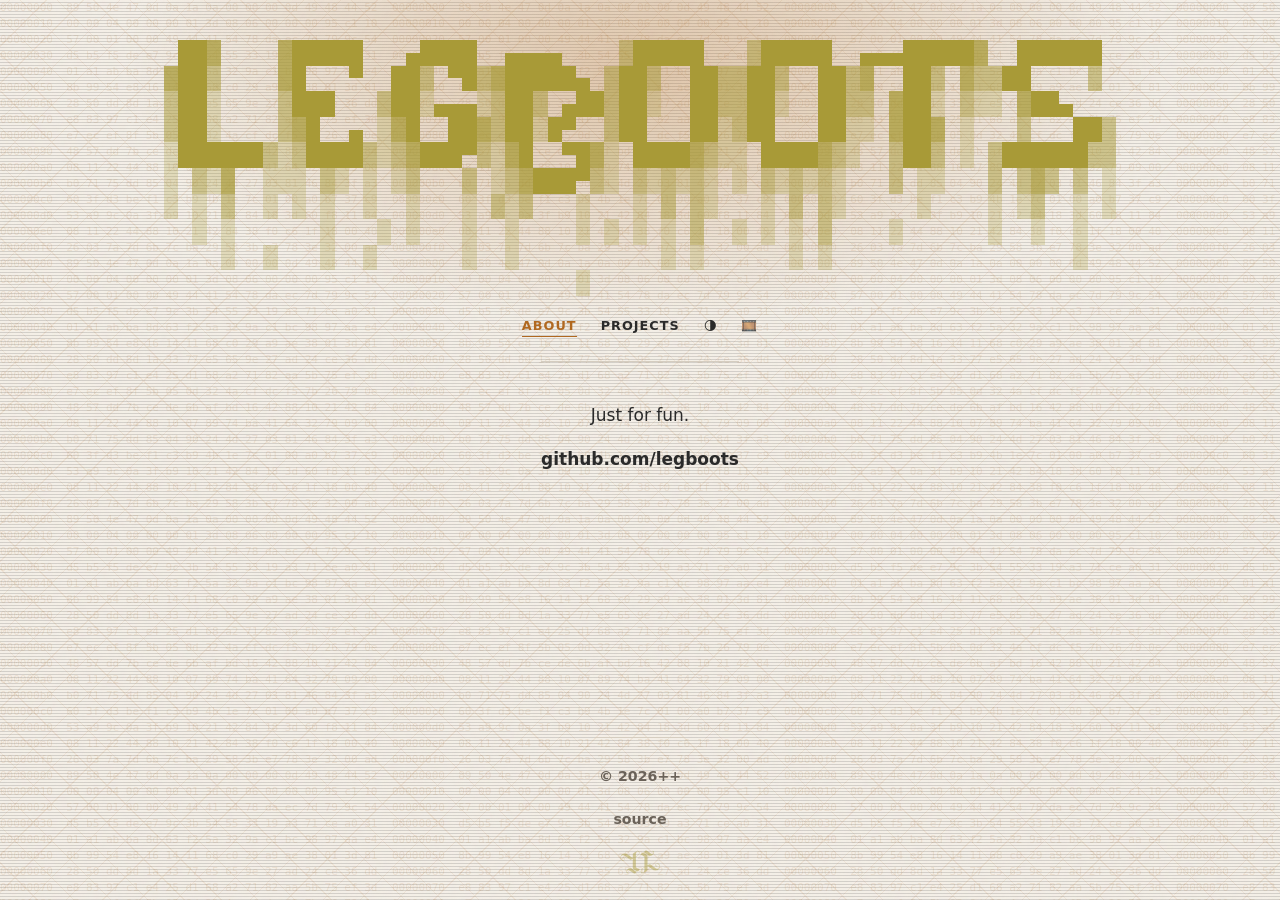
==== src/index.html @ a7712278 "Initial commit: legboots.xyz Static site, no build step. Two pages sharing header and footer markup," ====
<!DOCTYPE html>
<html lang="en">
<head>
    <meta charset="utf-8">
    <meta name="viewport" content="width=device-width, initial-scale=1">
    <title>legboots</title>
    <meta name="description" content="Personal projects and assorted experiments.">
    <meta name="color-scheme" content="dark light">
    <link rel="stylesheet" href="style.css">
    <link rel="stylesheet" href="effects.css">
</head>
<body data-logo="ascii">
    <header>
        <h1><svg viewBox="0 0 3343 1036" role="img" aria-label="legboots"><title>legboots</title><defs><g id="wordmark"><path class="l o" d="M458.3 360.5C456.4 361.8 452.9 361.5 450.5 361.5C447.1 361.6 443.6 361.1 440.5 359.9C439 359.3 437.9 358 436.5 357.3C432.3 354.9 428.5 351.9 424.5 349.1C403.6 334.8 383.2 319.5 362.5 304.8C354.4 299.1 346.7 292.8 338.5 287.2C323.9 277.1 310 266 295.5 255.8C290.4 252.2 285.7 248.2 280.5 244.8C278.8 243.6 277.3 242.2 275.5 241.2C266.5 236.6 257.8 231.1 248.5 227.2C240.2 223.8 232 219.9 223.5 217.1C193.3 207.2 163.7 201.1 131.5 204.8C124.1 205.7 116.6 207 109.5 209.2C101.9 211.6 94.7 214.9 87.5 218.1C83.7 219.8 80.2 222.3 76.5 224.2C71.2 227 66.5 231.1 61.5 234.3C58.7 236.2 56.1 238.7 53.5 240.9C47.5 246.1 41.8 251.4 36.7 257.5C33.4 261.4 30 265.3 27.1 269.5C3.2 305 -5.4 343.1 4.1 385.5C4.8 388.6 6 391.5 6.9 394.5C15.6 423.1 39 451.9 67.5 462.8C72.7 464.8 78.1 466.4 83.5 467.7C84.8 468.1 86.2 468 87.5 468.3C95.6 470 106.3 470.4 114.5 468.8C139.5 463.7 159.3 444 165.8 419.5C168.8 408.2 167.9 395.4 163.7 384.5C158.1 369.9 142.9 357 127.5 354.2C118.8 352.6 109 354.2 101.5 358.8C99.4 360.2 96.9 362 96.2 364.5C95.6 366.4 96.6 368.8 97.4 370.5C100.7 377.8 108.7 382.1 116.5 380.9C120.4 380.3 123.5 377.5 127.5 377.1C136.6 376.3 147.1 382 150.8 390.5C152.7 394.9 153.8 399.7 153.8 404.5C153.6 422 141.3 447.5 124.5 454.8C113.1 459.7 102.5 459.8 90.5 456.9C77.7 453.8 65.4 445.6 55.5 437.2C31.9 417.3 16 387.4 14.2 356.5C13 333.8 21.3 312.3 34.8 294.5C39.5 288.4 45.8 281.1 52.5 277.2C60.4 272.6 66.5 270.3 75.5 268.3C81.5 267 89.4 267.2 95.5 267.8C105.8 268.8 115.7 271 125.5 274.2C131.3 276.2 136.9 278.8 142.5 281.2C146.6 282.9 150.5 285.3 154.5 287.3C158.7 289.3 162.5 292.4 166.5 294.8C170.6 297.3 174.4 300.3 178.5 302.8C188.5 309 197.7 316.4 207.5 322.8C222.1 332.5 235.9 343.5 250.5 353.2C255.3 356.4 259.7 360.1 264.5 363.2C273.1 368.9 280.9 375.7 289.5 381.3C291.6 382.6 293.4 384.4 295.5 385.8C301 389.3 306.1 393.5 311.5 397.2C313.6 398.6 315.4 400.4 317.5 401.7C321.3 404.2 324.7 407.3 328.5 409.7C335.4 414.2 341.7 419.5 348.5 424.2C355.2 428.8 359.6 432.5 367.5 435.3C369.1 435.9 370.8 436.6 372.5 436.9C375.1 437.4 377.9 437.9 380.5 437.6C388 436.9 394.8 432.4 401.5 429.4C414.4 423.5 426.7 416.9 439.5 410.9C445.6 408 451.3 404.4 457.5 401.6C457.8 401.9 458.2 402.1 458.4 402.5C458.8 403.4 458.4 410 458.4 411.5L458.4 439.5L458.4 550.5L458.4 688.5C458.4 698.8 458.3 709.2 458.1 719.5C457.9 732.6 457 745.9 461.1 758.5C466 773.9 484.2 785.4 497.5 793.1C507.1 798.7 515.9 805.8 525.5 811.3C528.6 813.1 531.4 815.5 534.5 817.3C538.6 819.6 542.4 822.8 546.5 825.2C551.7 828.3 556.3 832.1 561.5 835.2C568.7 839.5 575.2 845 582.5 849.3C585.3 850.9 587.7 853.1 590.5 854.8C596.3 858.4 601.9 862.3 607.5 866.1C613.4 870.1 616.6 873.5 624.5 871.9C635.1 869.7 648.8 856.1 657.5 849.3C671.2 838.4 684.3 826.7 697.5 815.2C706.6 807.3 716.1 799.8 724.8 791.5C724 790.2 713.5 790.1 711.5 789.7C707.8 789 704.1 788.6 700.5 787.8C692.2 786 684.3 783.2 676.5 780C668.4 776.6 661.7 770.9 654.5 766.2C645 759.9 636.1 752.9 626.5 746.8C622.4 744.2 618.7 740.8 614.5 738.2C611.1 736.1 607.9 733.4 604.5 731.2C599 727.8 593.8 723.8 588.5 720.1L578.5 713.1C576.8 712 574.8 710.9 573.4 709.5C572.5 705.2 573.2 697.2 573.2 692.5L573.2 659.5L573.2 555.5L573.2 405.5L573.2 357.5L573.2 341.5C573.2 338.9 572.9 336.1 573.3 333.5C574.8 332 576.8 331 578.5 329.8C581.9 327.7 585.2 325.2 588.5 322.9C595.9 317.6 603.1 312 610.5 306.8C618.7 301 626.7 293.7 634.5 287.3C644.6 279 654 269.9 663.1 260.5C668 255.4 673 250.2 677.3 244.5C679.3 241.8 681.8 239.4 683.7 236.5C685.6 233.4 687.9 230.5 689.9 227.5C695 219.8 699.8 211.2 702.8 202.5C707.1 190 709.4 176.7 706.8 163.5C703.5 146.1 692 130.9 678.5 119.7C674.8 116.6 669.9 111.9 665.5 110C654 105.1 640.9 103.2 628.5 105.1C619.2 106.6 612.4 111.5 604.5 115.9C595.9 120.6 588 126.5 579.5 131.3C577.1 132.6 574.9 134.5 572.5 135.9C559.5 143.4 547.3 152.3 534.5 160.1C529.8 163.1 525.3 166.5 520.5 169.2C516 171.8 512 175.2 507.5 177.8C499.6 182.5 492.3 188 484.5 192.9C479.4 196 473.2 199.6 468.7 203.5C455.6 214.9 458.4 234 458.4 249.5C458.4 286.5 458.8 323.5 458.3 360.5ZM639.5 121.4C636.4 121.9 633.4 122.2 630.5 123.3C616.5 128.6 605.9 141.3 597.9 153.5C588.2 168.2 581.2 184.4 576.8 201.5C575.8 205.4 574.7 209.5 574.2 213.5C573.1 221.2 573.2 228.8 573.2 236.5L573.2 260.5L573.2 301.5L573.2 311.5C573.2 312 572.9 314.2 573.5 314.5C573.9 314.7 581.5 309.8 582.5 309.2C588.7 305.9 594.6 301.8 600.5 297.9C602.5 296.6 604.4 295.1 606.5 293.9C609.6 291.3 613.1 288.9 616.5 286.7C621.1 283.7 625.1 279.9 629.5 276.7C635.9 272.1 641.8 266.5 647.5 261.1C666.8 243 685.5 221.7 691.8 195.5C694.5 184.2 693.1 172.2 688.8 161.5C687.5 158.3 685.5 155.5 683.8 152.5C681.7 148.8 678.3 145.6 675.5 142.5C672.5 139.3 668.8 136.7 665.5 133.9C661 130 655.8 126.4 650.5 123.8C649.5 123.4 648.6 122.5 647.5 122.1C645.1 121.4 642 121.3 639.5 121.4Z"/><path class="l o" d="M355.5 748.4C352.2 748.8 348.8 748.7 345.5 749.3C339.1 750.3 332.8 751.5 326.5 753.1C318.2 755.2 310.4 758.8 302.5 762.1C300.1 763.1 297.9 764.7 295.5 765.8C289.1 768.8 283.5 773 277.5 776.7C272.9 779.6 268.7 783.2 264.5 786.8C241.2 806.8 225 834.6 222.8 865.5C221.4 885.3 225.4 908.4 239.1 923.5C244.5 929.4 252.3 934.9 260.5 935.2C272 935.8 278.3 922.7 275.7 912.5C273.5 903.7 269.2 903.3 262.5 898.9C257.6 895.7 253.4 891.4 249.5 887.1C241.9 878.6 235.5 866.2 237.2 854.5C238.7 843.3 252 826.3 261.5 820.2C271.2 813.9 280.5 809.6 292.5 811.1C297.1 811.7 301.5 813.9 305.5 816.2C306.9 816.9 308.1 818 309.5 818.7C315.1 821.7 320.1 825.6 325.5 828.9C334 833.9 342.2 839.6 350.5 845.1C354.1 847.5 357.7 850.2 361.5 852.4C364.3 854 366.8 856.1 369.5 857.8C374.6 861 379.4 864.7 384.5 867.8C386.8 869.2 389.7 870.7 391.6 872.5C401 878.5 410 885.2 419.5 891.2C423.3 893.5 426.7 896.5 430.5 898.8C436.7 902.4 442.5 906.8 448.5 910.9C457.5 917 466.6 922.9 475.5 929.1C479.5 931.8 483.4 934.7 487.5 937.2C490.2 938.9 492.7 941.2 495.5 942.8C501.6 946.1 508.4 948.9 515.5 947.9C521.6 947 526.5 942.5 531.5 939.1C540.3 933.2 548.8 926.9 557.5 920.8C560.6 918.7 563.4 916.3 566.5 914.2C572.6 910.1 578.4 905.3 584.5 901.2C588.3 898.7 591.7 895.7 595.5 893.2C597.7 891.7 600 890.2 602.1 888.5C604.7 886.4 607.7 884.1 610.5 882.3C610.8 882.1 612.9 881 612.9 880.5C612.9 880.3 612.7 880.2 612.5 880.1C611.1 879.6 607.2 879.3 605.5 879.1C600.8 878.6 596.7 877.7 592.5 875.5C589 873.8 585.8 871.3 582.5 869.1C576.9 865.3 571.3 861.3 565.5 857.8C561.4 855.3 557.7 852.1 553.5 849.7C550.7 848.1 548.2 845.9 545.5 844.2C539.4 840.4 533.5 836.1 527.5 832.1C521.9 828.3 516.3 824.4 510.5 820.8C506.4 818.3 502.7 815.2 498.5 812.7C493.3 809.7 488.7 805.7 483.5 802.6C480.7 801 478.2 798.9 475.5 797.1C468.8 792.7 462.3 788.1 455.5 783.8C453 782.3 450.8 779.9 448.5 778.1C443.9 774.5 438.7 770.9 433.5 768.2C427.6 765.1 421.7 761.6 415.5 759.2C396.9 752 375.7 746.8 355.5 748.4Z"/><path class="l" d="M820.5 138.3C818.2 139.4 815.8 140.1 813.5 141.2C805 145.3 797.2 152.3 789.5 157.7C784.6 161.1 780.2 165.1 775.5 168.8C766.9 175.5 758.7 182.7 750.5 189.8C737.6 201.1 723.6 211 711.7 223.5C702.1 233.6 692.2 245.5 689.2 259.5C688.4 263.1 688.7 266.9 689 270.5C689.3 273.2 690.2 275.9 690.9 278.5C693.6 289.4 700.6 299.6 711.5 303.3C718.4 305.6 729.1 304.6 733 297.5C737.8 288.5 732.9 276.7 728.7 268.5C725.2 261.6 720.3 260.9 722.1 251.5C724.2 240.2 736.4 227.6 748.5 229C752.7 229.5 757.1 233.5 760.5 235.9L771.5 243.9C778.3 248.9 783 252 785.8 260.5C787.9 266.9 787.2 273.8 787.2 280.5L787.2 304.5L787.2 396.5L787.2 594.5L787.2 658.5L787.2 679.5C787.2 683.1 787.6 686.9 787.1 690.5C786.8 692.3 785.8 693.8 785.2 695.5C783.3 700.3 781.1 704.8 779 709.5C775.4 717.7 771.1 725.5 766.9 733.5C765 736.9 762.7 740.1 760.8 743.5C759.4 746 757.3 748.2 755.7 750.5C753.7 753.4 750.5 756.8 747.5 758.8C742.8 761.9 736.2 766 736.9 772.5C737.5 777.6 745.4 781.4 749.5 783.3C756.6 786.6 763.4 790.6 770.5 793.9C775.4 796.2 780.8 798.5 785.3 801.5C785.5 803.5 784.8 805.6 784.3 807.5C783.4 810.8 782.8 814.2 781.7 817.5L779.1 824.5C777.5 829.3 775.3 833.9 773.3 838.5C767.2 852.4 758.4 865.4 747.5 876.1C740.1 883.3 730.2 889.8 719.5 889.7C711.5 889.7 704.5 885.7 698.5 880.8C694.2 877.2 690.8 872.5 685.5 870.4C683.3 871.2 682.3 872.8 680.8 874.5C674.1 882.6 678.1 887.2 684.5 893.2C687 895.4 689.6 897.8 692.5 899.5C696.3 901.8 700.2 903.1 704.5 904.2C718.2 907.8 731.4 907.7 744.5 901.9C748 900.4 751.1 898 754.5 896.2C761.7 892.2 768.4 887.3 775.5 883.2C790.2 874.7 804 864.6 818.5 855.8C823.3 853 827.7 849.5 832.5 846.8C839.1 843 844.9 838 851.5 834.3C859.8 829.6 867.3 823.5 875.5 818.8C877.2 817.8 878.8 816.3 880.5 815.3C885.2 812.7 892.8 808.1 895.7 803.5C899 798.3 901.7 792.8 902 786.5C902.2 783 901.4 772 902.5 769.6C905.2 768.7 908.6 769.1 911.5 769C915.5 768.8 919.5 768.3 923.5 767.8C935.6 766.5 947.9 764.3 959.5 760.8C962.9 759.7 966.2 758.3 969.5 757.1C976.7 754.6 984.7 750.4 989.8 744.5C1000.4 732.2 1005.2 699.8 986.5 692.3C977.7 688.8 961.7 692.3 955.2 699.5C952.9 702.2 951.4 705.1 950.4 708.5C948.8 713.6 950.2 725.2 944.5 727.8C936.5 731.5 927.4 726.7 921.5 721.2C908.2 708.8 902.9 690.3 902.3 672.5C901.8 659.2 902.1 645.8 902.1 632.5L902.1 561.5L902.1 348.5L902.1 263.5L902.1 236.5C902.1 232.2 902.8 226.6 901.8 222.5C899.9 213.9 893.5 207.3 888.4 200.5C885.1 196.2 881 192.4 877.2 188.5C866.6 177.6 855 167.7 843.5 157.8C838.8 153.8 834.1 149.9 829.5 145.8C826.6 143.3 823.9 140.1 820.5 138.3Z"/><path class="l" d="M1225.5 802C1227.3 803.8 1224.1 814.1 1223.2 816.5C1221 822.5 1216.4 826.9 1211.5 830.9C1208.9 833 1206.5 834.6 1204.7 837.5C1202.1 841.5 1199.7 845.9 1202.3 850.5C1204 853.5 1209.8 853 1212.5 852.3C1215.3 851.6 1217.9 850.9 1220.5 849.7C1222.3 848.8 1223.8 847.3 1225.5 846.4C1229.6 844.1 1233.5 841.4 1237.5 838.9C1238.5 838.3 1246.1 833.1 1246.5 833.1C1246.8 833.1 1247 833.4 1247.2 833.5C1231.7 848.3 1224.3 876.9 1241 893.5C1243.9 896.4 1247.7 899.3 1251.5 900.8C1257.3 903.1 1263.2 904.4 1269.5 904.3C1275.1 904.2 1282.4 902.6 1287.1 906.5C1291.8 910.4 1290.4 916.7 1288 921.5C1283.6 930.2 1272.5 939.5 1263.5 942.8C1260 944.2 1256.2 945.6 1252.5 946C1244.1 946.8 1236.2 946.1 1228.5 942.6C1226 941.4 1223.9 939.4 1221.5 938.1C1219.1 936.9 1216.8 935.3 1214.5 933.8C1211.8 932.1 1209.3 929.9 1206.5 928.3C1203.4 926.4 1200.6 924.1 1197.5 922.2C1187.6 916.2 1178.4 909 1168.5 902.8C1160.6 898 1153.4 892 1145.5 887.2C1139.4 883.4 1133.5 879.1 1127.5 875.1C1121.9 871.3 1116.3 867.3 1110.5 863.8C1107.4 861.9 1104.6 859.6 1101.5 857.7C1098.7 856.1 1096.3 853.9 1093.5 852.2C1086.7 848 1080.2 843.2 1073.5 838.9C1065.9 834 1059.1 827.9 1051.5 822.9C1050.2 822 1048.9 821 1047.5 820.2C1041.2 816.8 1035.1 812.9 1028.5 810.2C1015.6 805.1 1003.4 801.3 989.5 799.2C979.9 797.8 970.2 798 960.5 798.8C956.5 799.1 952.4 799.4 948.5 800.3C939.3 802.4 930.4 804.9 921.5 808.2C915.6 810.4 910.2 813.6 904.5 816.2C902.4 817.2 900.5 818.7 898.5 819.8C891.8 823.4 885.5 828.1 879.5 832.9C851.5 855.4 832.6 886.8 832.9 923.5C833 933 834.3 942.5 837.2 951.5C841.3 963.9 849.2 976.8 861.5 982.6C875.6 989.2 886.6 981.9 886.5 966.5C886.5 961.8 884.6 955.9 880.5 953.1C877.6 951.2 874.4 949.8 871.5 947.9C866.6 944.5 859.3 937.6 856.3 932.5C851.7 924.9 847 916.8 847.3 907.5C847.5 900.9 850.5 895 853.9 889.5C862.5 875.6 878.6 861.7 895.5 860.8C909.6 860.1 915.4 866.4 926.5 872.8C937.8 879.4 948.3 887.5 959.5 894.2C963.3 896.5 966.7 899.4 970.5 901.6C974.3 903.8 977.9 906.5 981.5 908.9C988.5 913.6 995.5 918.2 1002.5 922.9C1007.1 926.1 1011.7 929.3 1016.5 932.2C1020.6 934.7 1024.4 937.8 1028.5 940.2C1033.7 943.3 1038.3 947.3 1043.5 950.4C1046.3 952 1048.8 954.1 1051.5 955.9C1058.2 960.3 1064.7 965 1071.5 969.2C1074.3 970.9 1076.7 973.1 1079.5 974.8C1090.5 981.3 1100.5 989.6 1111.5 996.2C1114.3 997.9 1116.7 1000.1 1119.5 1001.8C1126.3 1006.1 1132.7 1011 1139.5 1015.2C1142.6 1017.1 1145.4 1019.5 1148.5 1021.3C1156.5 1026 1163.1 1032.8 1172.5 1034.8C1183 1037.2 1188.5 1032.6 1196.5 1027.1C1205.2 1021.1 1213.7 1014.8 1222.5 1008.8C1225.6 1006.8 1228.4 1004.2 1231.5 1002.2C1233.9 1000.6 1236.1 998.8 1238.5 997.2C1241.1 995.3 1243.9 993.8 1246.5 991.9C1248.5 990.5 1250.4 989 1252.5 987.8C1253.2 987.3 1253.8 986.6 1254.5 986.1C1256.9 984.6 1259.1 982.7 1261.5 981.2C1269.1 976.3 1276.1 970.5 1283.5 965.2C1298.8 954.1 1313.4 941.9 1327.5 929.3C1335.3 922.3 1343.1 915 1349.2 906.5C1351.6 903.3 1354.3 900.1 1355.8 896.5C1360.5 885.1 1360.7 870.4 1357.8 858.5C1353.3 840.4 1341.9 816.5 1322.5 810.3C1318.4 809 1313.8 808.9 1309.5 808.9C1300.5 808.9 1292.1 810.9 1283.5 813.1C1282 813.5 1276 816.2 1275.1 815.5C1277.3 813.8 1272.3 817.5 1276.5 815.1C1276.7 815 1276.6 814.7 1276.7 814.5C1277.1 814.1 1278 813.6 1278.5 813.3C1283.3 810.7 1287.7 807.5 1292.5 804.9C1298.6 801.4 1304.4 797.3 1310.5 793.8C1311.9 793.1 1313.1 792 1314.5 791.3C1317.9 789.4 1321.1 787 1324.5 785.2C1325.8 784.5 1327.9 783.7 1328.8 782.5C1333.1 776.9 1336.8 770.3 1338.8 763.5C1341.4 755 1341 746.3 1341 737.5L1341 702.5L1341 582.5L1341 309.5L1341 224.5L1341 197.5C1341 193.4 1341.7 188.5 1340.7 184.5C1338.3 174.6 1330 164.8 1323 157.5C1310.4 144.1 1296.8 131.3 1282.5 119.7C1277.7 115.8 1273.2 111.7 1268.5 107.7C1265.5 105.2 1262.9 102.1 1259.5 100C1257 100.5 1254.7 101.8 1252.5 102.9C1246.9 105.7 1241.6 109.4 1236.5 113.1C1234.5 114.6 1232.6 116.3 1230.5 117.7C1223.8 122.1 1217.8 127.8 1211.5 132.7C1201.2 140.8 1191.3 149.5 1181.5 158.1L1172.5 166.1C1170.9 167.6 1169.3 169.3 1167.5 170.6C1161.4 175.2 1155.1 179.5 1148.5 183.2C1145.8 184.7 1143.2 186.7 1140.5 188.2C1135 191.2 1130 195.1 1124.5 198.2C1121.4 199.9 1118.6 202.1 1115.5 203.9C1108.1 208.2 1101 213.2 1093.5 217.2C1092.1 218 1090.9 219.1 1089.5 219.8C1084.8 222.5 1080.3 225.6 1075.5 228.2C1073.1 229.5 1070.9 231.3 1068.5 232.6C1064.2 234.9 1059.8 237.3 1057.1 241.5C1053 248 1049.9 254.9 1048.2 262.5C1047.3 266.7 1047.5 271.2 1047.5 275.5L1047.5 292.5L1047.5 344.5L1047.5 581.5L1047.5 729.5L1047.5 771.5C1047.5 778.5 1046.3 787 1049.1 793.5C1052.3 801.2 1062.9 810.1 1069.5 815.2C1080.8 824 1092 833.2 1103.5 841.8C1108.3 845.4 1113.3 848.8 1118 852.5C1124.9 858.1 1137.5 864.8 1146.5 861.7C1151.1 860.2 1154.8 856.2 1158.5 853.1C1163.7 848.6 1169.1 844.4 1174.5 840.1C1186.6 830.5 1199.1 821.3 1211.5 812.1C1216.1 808.7 1221 805.6 1225.5 802ZM1180.5 187C1175.5 191.3 1169.1 195.2 1166.2 201.5C1161.8 211.3 1162 221.9 1162.2 232.5C1162.3 238.5 1162.2 244.5 1162.2 250.5L1162.2 325.5L1162.2 674.5L1162.2 716.5L1162.2 728.5C1162.2 730.5 1162 732.6 1162.3 734.5C1162.9 738.7 1164.5 742.7 1166.4 746.5C1168.7 751.3 1173.4 754 1177.5 757.1C1184.8 762.5 1192.2 767.8 1199.5 773.1C1207.2 778.8 1215.7 786.9 1225.5 787.9C1226.6 787 1226.1 781.2 1226.1 779.5L1226.1 755.5L1226.1 656.5L1226.1 292.5L1226.1 245.5C1226.1 235 1227.3 226 1222 216.5C1218.1 209.7 1208.8 204.6 1202.5 199.9C1197.7 196.4 1186.3 186.6 1180.5 187Z"/><path class="l" d="M976.5 98.1C967.4 102.6 960.4 110.5 952.5 116.8C941.1 125.8 929 134 917.5 142.9C913.3 146.2 908.9 149.6 904.5 152.5C903.7 153 899.5 155.9 899.3 156.5C898.3 160.1 903.2 169.1 905 172.5C908.4 179 912.3 185.2 916.1 191.5C917.7 194.2 919.7 196.7 921.3 199.5C923.2 202.9 925.8 206 927.6 209.5C931.4 216.8 935.8 223.9 938.8 231.5C941.1 237.2 943.7 242.8 945.7 248.5C954.2 272.1 960.3 297.2 960.2 322.5C960.1 330.6 959.4 338.8 956.8 346.5C953.4 356.5 946.9 365.7 941.1 374.5C930.3 390.6 918.9 406.9 913.3 425.5C910.1 436 910.4 447.2 914.2 457.5C915.1 460 916.6 462.2 917.8 464.5C919.4 467.4 921.7 470.9 924.5 472.8C926.5 474.1 928.3 474.7 930.5 475.6C942.4 477.6 951.5 460.5 950.9 450.5C950.5 444.9 945 442.1 941.5 438.3C933.4 429.5 931.5 421.1 938 410.5C943.7 401.2 952.6 394.7 960.5 387.5C966.4 382.2 971.9 375.8 976.8 369.5C997.9 342 1017 311.9 1029.3 279.5C1035 264.4 1040.8 248 1039.8 231.5C1039.1 219.1 1032.1 203.9 1027.3 192.5C1022.4 180.7 1016.6 169.3 1011.8 157.5C1010.4 154.1 1008.5 150.9 1007.2 147.5C1005 141.8 1002.2 136.3 1000.1 130.5C998.8 126.6 997.4 122 995.5 118.3C992.6 112.8 988.9 100.6 982.5 98.1C980.5 97.4 978.5 97.7 976.5 98.1Z"/><path class="l" d="M1570.5 100.4C1569.8 100.9 1569.3 100.9 1568.5 101.1C1566.4 101.9 1564.4 103.2 1562.5 104.2C1561.1 104.9 1559.9 106 1558.5 106.8C1551.8 110.6 1545.8 115.7 1539.5 120.2C1533.2 124.7 1527.5 130 1521.5 134.8C1513.4 141.4 1505.3 148.1 1497.5 155.1C1492.5 159.5 1487.6 164 1482.5 168.3C1480.8 169.7 1479.3 171.6 1477.5 172.7C1469.8 177.5 1462.4 182.9 1454.5 187.3C1451.8 188.8 1449.3 190.8 1446.5 192.2C1441.3 195 1436.7 198.9 1431.5 201.7C1422.2 206.7 1413.7 213 1404.5 218.2C1401.1 220.1 1398 222.4 1394.5 224.3C1392.1 225.6 1389.9 227.4 1387.5 228.7C1384.1 230.5 1380.9 232.9 1377.5 234.8C1375.9 235.6 1373.8 236.6 1372.5 237.9C1370.4 239.9 1368.5 242.9 1367.2 245.5C1364.7 250.3 1362.4 255.2 1361.2 260.5C1359.8 266.1 1360 271.8 1360 277.5L1360 294.5L1360 353.5L1360 592.5L1360 730.5L1360 771.5C1360 777.9 1359 786.6 1361.1 792.5C1364.8 802.8 1384.5 817.7 1393.5 824.2C1407.3 834.2 1420 846.1 1434.5 855.1C1440.1 858.6 1447.6 863.3 1454.5 862.6C1461.6 862 1466.2 857 1471.5 852.8C1475 849.6 1478.8 846.8 1482.5 843.8C1485.5 841.5 1488.4 839 1491.5 836.8C1493.9 835 1496.1 833 1498.5 831.2C1505.8 825.7 1513 820 1520.5 814.8C1524.9 811.7 1529 808.2 1533.5 805.2C1540.9 800.2 1548.1 794.9 1555.5 789.9C1559.1 787.5 1562.6 784.6 1566.5 782.7C1568.3 781.8 1569.8 780.2 1571.5 779.2C1576.9 776.1 1582.1 772.2 1587.5 769.3C1596.8 764.3 1605.3 758 1614.5 752.9C1617.6 751.1 1620.4 748.9 1623.5 747.2C1628 744.8 1632 741.7 1636.5 739.3C1638 738.5 1639.8 737.7 1641 736.5C1643 734.6 1644.6 731.9 1645.9 729.5C1649.1 723.7 1652.1 717.2 1652.9 710.5C1653.9 702.9 1653.4 695.1 1653.4 687.5L1653.4 650.5L1653.4 511.5L1653.4 468.5C1653.4 462.9 1654.2 452.5 1652.9 447.5C1649.6 435.3 1635.2 426.9 1625.5 420.1C1622.1 417.7 1614.3 413.1 1614.1 408.5C1613.9 405.8 1616.5 404 1618.4 402.5C1622.6 399.2 1626.4 395.4 1630 391.5C1640 380.7 1648.9 364.9 1651.9 350.5C1653.5 342.9 1653.4 335.3 1653.4 327.5L1653.4 307.5L1653.4 233.5L1653.4 200.5C1653.4 193.9 1654.2 186.8 1651.9 180.5C1650.7 176.9 1648.3 173.6 1646.1 170.5C1638 158.6 1627.2 148.3 1616.5 138.7C1611.2 133.9 1606.1 128.8 1600.5 124.3C1594.4 119.3 1588.4 114.2 1582.5 109C1581.4 108 1573 100.3 1572.5 100.1C1571.7 99.9 1571.2 100.2 1570.5 100.4ZM1525.5 783C1529.3 781.8 1534.5 774.1 1535.8 770.5C1536.4 768.8 1536.8 767.2 1537.2 765.5C1539.2 757.6 1538.9 749.6 1538.7 741.5C1538.4 732.2 1538.7 722.8 1538.7 713.5L1538.7 530.5L1538.7 482.5L1538.7 469.5C1538.7 468.5 1539.1 466.1 1538.5 465.3C1536.4 463.3 1530.4 461.8 1527.5 460.6C1516.4 455.9 1492.2 447.2 1492.2 432.5C1492.2 430.9 1492.5 429 1493.1 427.5C1494.9 423.3 1505.5 418.7 1509.5 416.6C1519.1 411.7 1528 401.5 1531.9 391.5C1539 373.1 1538.7 354.1 1538.7 334.5L1538.7 273.5L1538.7 242.5C1538.7 235.1 1539.2 228.6 1536.8 221.5C1535.7 218.2 1533.7 215.2 1531.7 212.5C1529.9 210.2 1526.9 208.5 1524.5 206.8L1509.5 195.9C1504.7 192.4 1499.5 187.9 1493.5 186.8C1490.6 188.2 1487.8 190.9 1485.5 193.1C1473.6 204.3 1474.7 217.3 1474.9 232.5C1475.4 266.5 1474.9 300.5 1474.9 334.5L1474.9 621.5L1474.9 703.5L1474.9 721.5C1474.9 729.4 1474.2 736.1 1477.4 743.5C1480.7 751.1 1487.7 756 1494.5 760.4C1498 762.6 1501.1 765.5 1504.5 767.8C1511.6 772.6 1518.4 778.1 1525.5 783Z"/><path class="r" d="M1888.5 173.5C1886 173.8 1883.8 174.2 1881.5 175.1C1877.7 176.7 1874.6 180.3 1871.5 182.9C1867.9 186 1864.2 188.9 1860.5 191.9C1852.4 198.5 1843.9 204.8 1835.5 211.1C1826.2 218.1 1817 225.1 1807.5 231.9C1800.2 237 1793 242.2 1785.5 247.1C1781.8 249.5 1778.4 252.3 1774.5 254.3C1772.7 255.2 1771.3 256.8 1769.5 257.8C1763.7 260.9 1758.3 264.8 1752.5 268.1C1746.4 271.6 1740.7 275.8 1734.5 279.2C1733.1 279.9 1731.9 281 1730.5 281.8C1723.7 285.5 1717.1 289.9 1710.5 293.9C1706 296.7 1701 298.8 1698.3 303.5C1695 309.3 1692 315 1690.2 321.5C1688 329.5 1688.9 338.3 1688.9 346.5L1688.9 387.5L1688.9 523.5L1688.9 566.5L1688.9 580.5C1688.9 582.8 1688.7 585.3 1689.2 587.5C1691.8 599.3 1706.8 609.6 1716.5 615.8C1720 618 1727.9 623 1728.1 627.5C1728.3 630.3 1726 631.8 1724 633.5C1720 637 1715.9 640.4 1712.4 644.5C1701.3 657.7 1694.5 669.7 1690.2 686.5C1688.7 692.7 1688.9 699.2 1688.9 705.5L1688.9 728.5L1688.9 807.5L1688.9 836.5C1688.9 841.4 1688.3 846.7 1689.1 851.5C1689.4 853.5 1690.4 855.6 1691.2 857.5C1694 864.5 1701.6 872.9 1706.7 878.5C1712.6 885.1 1719.1 891.1 1725.5 897.1C1730.4 901.7 1735.3 906.4 1740.5 910.7L1747.5 916.7C1750.2 918.9 1753 921.1 1755.5 923.5C1759.1 926.3 1762.6 929.4 1765.9 932.5C1767.1 933.6 1768.8 935.9 1770.5 936C1773.1 936.1 1780 931.6 1782.5 930.2C1790.6 925.6 1798 919.5 1805.5 913.8C1808.2 911.7 1810.7 909.3 1813.5 907.3C1819.5 903 1824.9 897.9 1830.5 893.2C1836.5 888.1 1842.6 883 1848.5 877.8L1857.5 869.9C1859.2 868.4 1860.7 866.7 1862.5 865.3C1868.5 860.8 1874.9 856.5 1881.5 852.8C1887 849.8 1892 845.9 1897.5 842.8C1898.9 842.1 1900.1 840.9 1901.5 840.2C1907.3 836.9 1912.7 833.1 1918.5 829.8C1919.9 829.1 1921.1 828 1922.5 827.2C1931.7 822.2 1940.3 815.8 1949.5 810.8C1952.6 809.1 1955.4 806.9 1958.5 805.2C1963.3 802.6 1970 799.3 1972.8 794.5C1976.9 787.5 1980.2 780.6 1981.8 772.5C1982.7 768 1982.3 763.1 1982.3 758.5L1982.3 734.5L1982.3 648.5L1982.3 371.5L1982.3 285.5L1982.3 259.5C1982.3 255.3 1983 249.5 1981.9 245.5C1979.7 237.4 1969.1 227.7 1962.5 222.7C1961.1 221.6 1959.9 220.3 1958.5 219.3C1948.9 212.5 1940 204.7 1930.5 197.8C1926.1 194.5 1922.1 190.8 1917.5 187.8C1908.6 181.9 1899.8 173.7 1888.5 173.5ZM1816.5 253C1802.6 263.5 1803.6 278.8 1803.8 294.5C1803.9 304.8 1803.8 315.2 1803.8 325.5L1803.8 503.5L1803.8 552.5C1803.8 556 1803.1 569.3 1804.3 571.5C1804.9 572 1805.8 572 1806.5 572.3L1814.5 575.4C1825.1 579.9 1849.5 588.7 1850 602.5C1850.1 605.1 1849.8 607.2 1848.7 609.5C1846.8 613.2 1835.4 618.2 1831.5 620.3C1822.4 625.1 1813.6 635.9 1810.1 645.5C1803.1 664.9 1803.8 682.1 1803.8 702.5L1803.8 765.5L1803.8 794.5C1803.8 802.6 1803.2 808.9 1806.2 816.5C1808.9 823.2 1814.7 827.4 1820.5 831.2C1824.3 833.7 1827.7 836.8 1831.5 839.3C1837.1 842.9 1841.8 847.6 1848.5 849.2C1851 848.6 1853.6 845.9 1855.5 844.1C1865.3 835.4 1867.2 827.3 1867.7 814.5C1867.9 810.8 1867.5 807.2 1867.5 803.5L1867.5 780.5L1867.5 702.5L1867.5 398.5L1867.5 327.5L1867.5 310.5C1867.5 306.5 1867.7 302.4 1866.9 298.5C1866.3 295.8 1865.1 293 1863.9 290.5C1860.7 283.7 1852.5 279.1 1846.5 274.8C1839.1 269.6 1832.1 263.8 1824.5 258.8C1821.8 256.9 1819.4 254.6 1816.5 253Z"/><path class="r" d="M2065.8 221.5C2064.6 222.5 2062.9 223.3 2061.5 224.1C2058.1 226.1 2054.9 228.4 2051.5 230.2C2049.1 231.5 2046.9 233.4 2044.5 234.7C2037.6 238.3 2031.3 243 2024.5 246.9C2021 248.9 2016.9 250.8 2013.8 253.5C2010.4 256.4 2005.6 266.3 2004.2 270.5C2000.9 280.3 2001.3 290.3 2001.3 300.5L2001.3 328.5L2001.3 438.5L2001.3 724.5L2001.3 811.5L2001.3 838.5C2001.3 843.4 2000.7 848.7 2002.1 853.5C2005.3 864.3 2017 876.5 2024.9 884.5C2037.7 897.5 2051.3 909.8 2065.5 921.3C2071.3 926 2076.6 931.4 2082.5 936C2089 935.7 2103.8 924.3 2109.5 920.1C2125.9 908.2 2141 894.8 2156.5 881.8C2161.9 877.2 2167.1 872.3 2172.5 867.7C2174.1 866.3 2175.7 864.4 2177.5 863.2C2187.9 856.9 2197.8 849.6 2208.5 843.8C2213 841.3 2217 838.1 2221.5 835.7C2227 832.7 2232.1 828.9 2237.5 825.8C2243.3 822.6 2248.6 818.4 2254.5 815.3C2259.3 812.7 2263.8 809.6 2268.5 806.9C2269.9 806.1 2271.1 805 2272.5 804.3C2274.2 803.4 2275.8 802.1 2277.5 801.2C2279 800.4 2280.7 799.6 2282.1 798.5C2284.1 796.8 2286.6 792.9 2287.7 790.5C2290.1 785.6 2292.2 780.8 2293.7 775.5C2295.2 770 2294.9 764.1 2294.9 758.5L2294.9 738.5L2294.9 672.5L2294.9 412.5L2294.9 294.5L2294.9 261.5C2294.9 255.7 2295.9 249 2293.7 243.5C2290.9 236.7 2284.1 230.2 2278.5 225.7C2270.6 219.2 2262.9 212.5 2254.5 206.7C2251.4 204.6 2248.6 201.9 2245.5 199.7C2242.7 197.7 2240.3 195.2 2237.5 193.3C2231.1 188.9 2225.3 183.7 2218.5 179.9C2214.5 177.6 2210.2 174.7 2205.5 174C2202.5 173.5 2199.5 173.3 2196.5 174.2C2192.5 175.3 2189.6 178.2 2186.5 180.8L2175.5 189.9C2162.2 200.7 2148.5 211.3 2134.5 221.2C2130.8 223.8 2127.3 226.6 2123.5 229.2C2121.2 230.7 2119.1 233 2116.5 234C2115.5 232.5 2117.3 225.4 2117.8 223.5C2119.6 216.6 2123.8 210.6 2129.5 206.2C2132.5 203.9 2135.8 201.8 2137.9 198.5C2140.2 194.8 2142.8 189.6 2139.9 185.5C2137.6 182.3 2132.6 183.3 2129.5 183.9C2120.6 185.5 2112.3 193 2104.5 197.5C2103.1 198.3 2096.5 203 2095.5 203C2095.3 203 2095.2 202.7 2095.1 202.5C2099.2 198.5 2103.1 193.7 2105.6 188.5C2112.3 174.3 2113.7 155.6 2102.1 143.5C2098.9 140.1 2094.9 136.9 2090.5 135.2C2085 133 2079.5 131.8 2073.5 131.8C2067.6 131.8 2060.8 133.4 2055.5 129.9C2050.4 126.6 2051.9 120.1 2054 115.5C2058.2 105.9 2069.7 96.6 2079.5 93.1C2091 88.9 2102.1 88.4 2113.5 93.4C2115.2 94.1 2116.8 95.4 2118.5 96.2C2119.2 96.6 2119.8 97.4 2120.5 97.8C2125.8 100.5 2130.3 104.6 2135.5 107.6C2140.7 110.7 2145.3 114.7 2150.5 117.8C2153.6 119.6 2156.4 121.9 2159.5 123.8C2164.3 126.7 2168.9 130 2173.5 133.1C2179.5 137.1 2185.4 141.4 2191.5 145.2C2194.6 147.1 2197.4 149.4 2200.5 151.2C2205.7 154.3 2210.3 158.3 2215.5 161.4C2217.2 162.4 2218.8 163.8 2220.5 164.9C2226.2 168.6 2231.7 172.6 2237.5 176.2C2244.6 180.6 2251.2 186.1 2258.5 190.3C2261.6 192.1 2264.4 194.6 2267.5 196.4C2276 201.4 2283 208.8 2291.5 213.8C2295.5 216.2 2299.4 218.8 2303.5 220.9C2318.9 228.5 2335.2 234.8 2352.5 236.9C2366.3 238.5 2379.8 238 2393.5 235.9C2402 234.5 2410.4 231.7 2418.5 228.8C2420.5 228.1 2422.5 227 2424.5 226.2C2430.4 223.9 2435.9 220.7 2441.5 217.8C2442.9 217.1 2444.1 216 2445.5 215.3C2451.3 212.3 2456.2 208 2461.5 204.3C2484.6 188 2504.4 157.4 2508.1 129.5C2510 115.5 2510.3 100.1 2505.7 86.5C2501.4 74 2494.8 61 2482.5 54.5C2480 53.1 2477.3 51.9 2474.5 51.2C2462.1 48.3 2455.5 59.7 2455.9 70.5C2456.1 74.7 2457.8 80.3 2461.5 82.8C2464.4 84.7 2467.6 86.1 2470.5 88.1C2477.3 92.9 2483.5 99.4 2487.9 106.5C2492.4 113.8 2496 122.7 2494.8 131.5C2494 137.8 2490.5 143.3 2487.2 148.5C2478.1 162.5 2461.8 175.5 2444.5 175.4C2432.8 175.3 2424.9 169 2415.5 163.1C2408.5 158.7 2401.7 153.7 2394.5 149.6C2391.4 147.8 2388.6 145.5 2385.5 143.7C2380.6 140.9 2376.4 137.1 2371.5 134.3C2362.9 129.3 2355.1 122.9 2346.5 117.8C2344.8 116.7 2343.3 115.3 2341.5 114.3C2333.2 109.5 2325.7 103.2 2317.5 98.2C2310.3 93.8 2303.5 88.8 2296.5 84.1C2281.5 74 2266.6 63.8 2251.5 53.9C2244.5 49.2 2237.8 43.9 2230.5 39.7C2225.3 36.6 2220.7 32.4 2215.5 29.4C2212.4 27.5 2209.6 25.1 2206.5 23.2C2201.7 20.4 2197.1 17.1 2192.5 13.9C2185.2 8.9 2178.3 3.2 2169.5 1.2C2158.9 -1.2 2152.5 4.3 2144.5 9.9C2140.5 12.7 2136.6 15.6 2132.5 18.2C2127.7 21.3 2123.3 25.1 2118.5 28.2C2114.7 30.6 2111.2 33.5 2107.5 36.1C2105.9 37.3 2104.3 39 2102.5 39.9C2099.7 41.3 2097.1 43.3 2094.5 45.1C2093.8 45.6 2093.2 46.3 2092.5 46.7C2090.4 47.9 2088.5 49.5 2086.5 50.9L2072.5 60.9C2052.3 75.7 2031.8 90.7 2013.5 108C2005.1 115.9 1992.9 127.2 1987.8 137.5C1987.3 138.5 1986.5 139.4 1986.1 140.5C1978.9 159.7 1983.9 180.6 1992.1 198.5C1997 209.1 2008.1 222.1 2019.5 225.7C2024.6 227.3 2030.2 227.4 2035.5 227.2C2041.2 226.9 2047 226.2 2052.5 224.8C2054.5 224.3 2056.5 223.5 2058.5 223.1C2060 222.7 2065 220.3 2065.8 221.5ZM2116.5 248.3C2115.7 249.1 2116.1 255.1 2116.1 256.5L2116.1 281.5L2116.1 381.5L2116.1 737.5L2116.1 786.5L2116.1 800.5C2116.1 802.8 2115.9 805.2 2116.2 807.5C2116.6 811.7 2118.4 815.8 2120.2 819.5C2122.5 824.3 2127.4 827.1 2131.5 830.1L2142.5 838.2C2148 842.1 2154.6 848.4 2161.5 849.2C2163.4 848.2 2164.8 846.7 2166.5 845.4C2181.5 834.4 2180 819.2 2180 802.5L2180 711.5L2180 350.5L2180 316.5C2180 311.8 2180.6 304.9 2179.8 300.5C2179.2 296.7 2177.6 292.9 2175.9 289.5C2173.4 284.7 2168.7 281.9 2164.5 278.8C2157.1 273.6 2150.1 267.8 2142.5 262.8C2135.4 258.1 2125.4 247.9 2116.5 248.3Z"/><path class="r" d="M2408.5 560.5C2406.7 561.1 2405.2 561.4 2403.5 562.2C2402.8 562.6 2402.1 563.3 2401.5 563.8C2395.1 569.1 2388.8 581.2 2392.5 589.5C2393.5 591.9 2396.5 593.9 2398.5 595.5C2402.6 599 2406.6 604.1 2407.8 609.5C2409.5 617.1 2405.5 623.5 2401.6 629.5C2397.8 635.3 2390.7 640.6 2385.5 645.2C2379.1 650.7 2373.6 657.1 2368.1 663.5C2363 669.5 2357.9 675.9 2353.8 682.5C2349.9 688.6 2345.3 694.2 2341.8 700.5C2338.8 705.9 2334.9 710.9 2332.2 716.5C2330 720.9 2327.2 725.1 2325.2 729.5C2323.7 732.9 2321.7 736.1 2320.3 739.5C2317.7 745.5 2315.1 751.4 2312.7 757.5C2306.3 773.8 2300.8 791.7 2303.1 809.5C2303.5 812.9 2304.8 816.3 2305.8 819.5C2307.7 825.6 2310 831.5 2312.3 837.5C2313.3 840.2 2314.7 842.8 2315.8 845.5C2318.2 851.6 2321.4 857.4 2323.8 863.5C2325.6 867.9 2327.9 872.1 2329.7 876.5C2334.9 888.8 2340.8 900.8 2345.1 913.5C2347.1 919.7 2351.5 929.6 2355.7 934.5C2358 937.2 2360.8 939.1 2364.5 938.2C2365.3 938.1 2366.2 938 2366.9 937.5C2374.5 933 2380.6 926.7 2387.5 921.2C2399.3 911.9 2411.4 903 2423.5 894.2C2428.5 890.5 2433.6 886.9 2438.5 883.1C2439.7 882.1 2442.5 881.1 2443 879.5C2444 876.1 2439.7 868.6 2438.2 865.5C2434 856.4 2428.2 848 2422.9 839.5C2420.4 835.5 2417.4 831.7 2415.2 827.5C2411.9 821.2 2408 815.1 2405.2 808.5C2402.1 801.2 2398.7 794 2396.2 786.5C2388.3 762.7 2381.7 738 2382 712.5C2382.2 705.2 2383 697.5 2385.2 690.5C2387.3 684.1 2390.9 678.4 2394.2 672.5C2395.5 670.1 2397.4 667.9 2398.7 665.5C2402.1 659.6 2406.3 654.2 2409.9 648.5C2418.9 634.5 2428.5 619.3 2430.8 602.5C2432.5 590.7 2429.7 579.2 2423.1 569.5C2419.9 564.6 2414.9 559.6 2408.5 560.5Z"/><path class="r" d="M2439.8 266.5C2438.8 267.3 2435.8 266.9 2434.5 267C2429.8 267.1 2425.2 267.7 2420.5 268.1C2405.9 269.5 2391.4 272.7 2377.5 277.1C2369.4 279.6 2354.7 286.8 2350.2 294.5C2341.7 309 2337.2 338.7 2358.5 344.7C2362.6 345.9 2367.5 345.4 2371.5 344.3C2380.7 341.7 2388.6 338.4 2391.7 328.5C2393.2 323.9 2392.6 312 2396.5 309.2C2402.5 305 2409.8 307.5 2415.5 310.9C2428.2 318.3 2437.2 337.4 2438.9 351.5C2440.8 366.7 2440.1 382.2 2440.1 397.5L2440.1 468.5L2440.1 687.5L2440.1 776.5L2440.1 797.5C2440.1 805.1 2439.3 811.4 2442.2 818.5C2443.3 821.3 2445.2 824 2446.9 826.5C2452.1 834.2 2458.5 840.9 2465 847.5C2472.8 855.5 2481.1 862.9 2489.5 870.2C2494.2 874.3 2498.7 878.5 2503.5 882.3C2509.7 887.2 2515.2 893 2521.5 897.8C2528.2 895.9 2533.7 891.9 2539.5 888.1C2548.3 882.5 2556.3 875.7 2564.5 869.2C2576.9 859.3 2588.9 848.9 2600.9 838.5C2603.6 836.1 2606.6 834 2609.5 831.8C2617.9 825.5 2626.5 817.4 2633.5 809.6C2642.4 799.5 2655.3 782.7 2653.7 768.5C2652 754 2645.6 737.5 2630.5 732.7C2624.2 730.8 2612.7 731.6 2609.4 738.5C2604.7 748.3 2609.3 759.7 2614.1 768.5C2615.4 770.7 2617.4 772.4 2618.7 774.5C2620.9 778.2 2621 782.4 2619.7 786.5C2616.5 796.6 2606.9 807.7 2595.5 807.2C2589.4 806.9 2585.3 802.4 2580.5 799.3C2578.1 797.7 2575.9 795.8 2573.5 794.2C2565.2 788.4 2559.3 784.7 2556.2 774.5C2554.5 769 2555 763.2 2555 757.5L2555 729.5L2555 636.5L2555 438.5L2555 375.5L2555 354.5C2555 351.6 2554.5 348.3 2555 345.5C2555.3 344.1 2556.2 342.8 2556.8 341.5C2558.6 336.7 2561 332.2 2562.9 327.5C2564.9 322.7 2567.5 318.2 2569.7 313.5C2573.9 304.4 2579.3 295.7 2585.2 287.5C2587.4 284.4 2590.3 280.6 2593.5 278.4C2598.1 275.2 2605.6 270.9 2605.6 264.5C2605.6 259.5 2598.4 255.5 2594.5 253.6C2586.1 249.6 2577.9 245.1 2569.5 241C2566.3 239.5 2559.4 236.6 2556.9 234.5C2557 232.7 2557.5 231.2 2557.8 229.5C2559.1 223.7 2561 218.1 2562.9 212.5C2568.7 194.8 2582.6 169.4 2597.5 157.6C2604.8 151.8 2612.8 146.5 2622.5 146.4C2631.1 146.3 2638.9 150.8 2645.1 156.5C2647.8 159 2653.8 165.8 2657.5 165.7C2661.4 162.6 2666.3 157 2664.8 151.5C2663.4 146.8 2653.7 138.8 2649.5 136.3C2645.8 134.1 2641.7 132.8 2637.5 131.9C2623.2 128.5 2611.1 128.2 2597.5 134.3C2595.4 135.3 2593.5 136.8 2591.5 137.8C2584.9 141.2 2579 145.7 2572.5 149.2C2570.1 150.6 2567.9 152.5 2565.5 153.8C2558.9 157.4 2552.9 162 2546.5 165.9C2532.6 174.2 2519.4 183.8 2505.5 192.2C2500.7 195 2496.3 198.5 2491.5 201.2C2489.8 202.2 2488.2 203.7 2486.5 204.7C2479.2 208.7 2472.7 214.1 2465.5 218.2C2463.8 219.2 2462.3 220.7 2460.5 221.7C2455.3 224.6 2448.2 229 2445.3 234.5C2442.6 239.5 2440.6 244.7 2440.2 250.5C2439.9 254.7 2440.9 263 2439.8 266.5Z"/><path class="r o" d="M2617.8 244.5C2618 244.8 2618.2 245.2 2618.5 245.3C2619.6 246 2628.3 246 2630.5 246.4C2634.1 247.2 2637.9 247.4 2641.5 248.3C2649.8 250.2 2657.7 252.7 2665.5 256C2671.6 258.6 2677.1 262.3 2682.5 266.1C2684.2 267.3 2685.8 268.7 2687.5 269.7C2695.7 274.9 2703.2 281.3 2711.5 286.3C2714.6 288.2 2717.4 290.9 2720.5 292.8C2724 294.9 2727.1 297.6 2730.5 299.8C2735.6 303 2740.5 306.6 2745.5 310.1C2747.2 311.3 2748.8 312.7 2750.5 313.7C2755 316.5 2759.1 320 2763.5 322.8C2765.2 323.9 2767.4 325.1 2768.9 326.5C2769.6 331 2769 336 2769 340.5L2769 369.5L2769 457.5L2769 620.5L2769 674.5C2769 683.8 2769.3 693.2 2769 702.5C2768 703.7 2766.8 704.3 2765.5 705.1L2755.5 712.1C2749.8 716.1 2744.3 720.5 2738.5 724.3C2735.7 726.1 2733.3 728.5 2730.5 730.4C2727.7 732.2 2725.2 734.7 2722.5 736.8C2716.3 741.5 2710.5 746.7 2704.5 751.7C2687.5 765.7 2672.1 782 2658.9 799.5C2654.8 804.8 2650.7 810.5 2647.8 816.5C2644.8 822.5 2641.3 828.2 2639.2 834.5C2634.6 848.1 2633.1 861.3 2636.1 875.5C2636.7 878.3 2637.9 880.9 2638.8 883.5C2643.3 896 2652.6 906.7 2662.5 915.2C2665.7 918 2668.8 921.2 2672.5 923.3C2673.9 924 2675 925.3 2676.5 926C2687.8 931.2 2702.2 933 2714.5 930.9C2722.3 929.5 2728.7 925.5 2735.5 921.8C2736.9 921.1 2738.1 920 2739.5 919.2C2749.5 913.8 2758.8 907.1 2768.5 901.1C2775.5 896.8 2782.4 892 2789.5 887.8C2793.3 885.6 2796.7 882.9 2800.5 880.7C2806.4 877.5 2811.6 873 2817.5 869.7C2824.1 866 2830 861 2836.5 857.2C2844.4 852.5 2851.7 846.9 2859.5 842.2C2863.9 839.5 2869.6 836.2 2873.5 832.8C2886.7 821.6 2883.9 802 2883.9 786.5L2883.9 713.5C2883.9 700.9 2883.5 688.1 2884 675.5C2885.1 674.5 2889.8 674.7 2891.5 674.7C2894.9 674.6 2898.3 674.9 2901.5 676.1C2903 676.7 2904.2 677.9 2905.5 678.6C2909.3 680.8 2913 683.5 2916.5 686C2924.1 691.5 2931.7 697 2939.5 702.2C2948 707.8 2956.1 714.3 2964.5 720.2C2974.3 727 2983.5 734.7 2993.5 741.2C2995.6 742.6 2997.4 744.4 2999.5 745.8C3007.7 751.3 3015.4 757.6 3023.5 763.2C3027.2 765.8 3030.7 768.8 3034.5 771.3C3039.7 774.6 3044.3 779 3049.5 782.3C3051.6 783.7 3053.5 785.4 3055.5 786.9C3061.3 791.1 3067.1 795.6 3073.5 798.7C3082.5 803.1 3091.2 808.3 3100.5 811.9C3109.4 815.3 3118.3 819.3 3127.5 821.9C3134.8 823.9 3142.1 826.1 3149.5 827.8C3175.4 833.7 3203.7 834.8 3229.5 827.8C3243.4 824.1 3256.2 817.6 3268.5 810.1C3279.7 803.2 3290.4 794.9 3299.5 785.3C3333.9 748.9 3348.9 703.3 3338.9 653.5C3337.7 647.7 3335.8 642 3333.8 636.5C3333.1 634.5 3331.9 632.5 3331.2 630.5C3329 624.9 3325.9 619.7 3322.8 614.5C3321.8 612.8 3320.4 611.2 3319.3 609.5C3317.3 606.2 3314.7 603.4 3312.2 600.5C3297.3 583.1 3276.9 571.6 3254.5 567.8C3243.4 565.9 3231.4 565.8 3220.5 569.2C3196.8 576.5 3177.6 599.8 3175.1 624.5C3173.7 638.7 3177 652.3 3185.8 663.5C3189.3 668 3193.5 672.4 3198.5 675.3C3199.8 676 3201.1 677.1 3202.5 677.8C3206.6 679.6 3211 681.5 3215.5 682C3224.7 682.9 3232.3 682 3240.5 677.6C3242.3 676.7 3245 674.4 3245.8 672.5C3247.8 667.6 3241.8 659.6 3237.5 657.4C3232.6 654.9 3227.8 654.2 3222.5 656.2C3220.4 657 3218.7 658.3 3216.5 658.8C3207.2 660.9 3196.3 654.7 3192.1 646.5C3186.8 636.3 3188.6 625 3191.9 614.5C3199.7 589.5 3220.2 572.3 3247.5 578.2C3289.9 587.4 3323.9 633.6 3327.8 675.5C3328.9 687.6 3327.3 699.9 3323.9 711.5C3319.5 726 3304.7 749.6 3291.5 757.8C3285.2 761.7 3278.8 765 3271.5 766.8C3247.7 772.8 3223.1 764.9 3201.5 755.7C3197.7 754.1 3194.2 751.9 3190.5 750.1C3184.1 747.1 3178.5 742.9 3172.5 739.1C3160.5 731.7 3149.2 723 3137.5 715.2C3130.1 710.2 3123 704.7 3115.5 699.8C3112.4 697.8 3109.6 695.2 3106.5 693.3C3098.9 688.5 3092.1 682.5 3084.5 677.7C3082.4 676.4 3080.6 674.6 3078.5 673.2C3073.7 670.1 3069.2 666.4 3064.5 663.2C3054.1 655.9 3043.8 648.3 3033.5 640.9C3021.1 632 3008.8 623 2996.5 613.9C2986.8 606.7 2977 599.4 2964.5 598.5C2956 597.9 2948 603.7 2940.5 606.9C2928.6 612 2917.2 618.4 2905.5 624C2901.1 626 2896.9 628.6 2892.5 630.6C2889.8 631.9 2886.9 633.1 2884.5 634.8C2883.5 633.9 2883.9 627.2 2883.9 625.5L2883.9 596.5L2883.9 481.5L2883.9 344.5C2883.9 335.2 2883.9 325.8 2884.1 316.5C2884.4 303.1 2885.4 289.3 2880.9 276.5C2875.6 261.9 2857.4 250.1 2844.5 242.8C2842.1 241.5 2839.9 239.6 2837.5 238.2C2832.7 235.4 2828.1 232.2 2823.5 229.1C2817.3 225 2811 220.3 2804.5 216.7C2801.4 214.9 2798.6 212.5 2795.5 210.7C2790.3 207.7 2785.7 203.7 2780.5 200.7C2778.7 199.7 2777.2 198.2 2775.5 197.2C2770.1 193.8 2765 189.8 2759.5 186.6C2756.7 185 2754.2 182.9 2751.5 181.1C2745.8 177.4 2740.2 173.5 2734.5 169.8C2728.8 166.2 2725.1 162.2 2717.5 164.3C2710 166.4 2704.7 171.3 2698.5 175.7C2692.9 179.8 2687.8 184.4 2682.5 188.8C2660.4 206.7 2639.3 225.9 2617.8 244.5ZM2767.5 722.1C2765.4 723.7 2762.8 725.1 2760.5 726.3C2757.7 727.8 2755.2 729.7 2752.5 731.3C2746.2 734.7 2740.5 739.3 2734.5 743.2C2730 746.1 2725.8 749.6 2721.5 752.8C2706 764.1 2691.5 777.1 2678.7 791.5C2669.7 801.6 2660.9 813 2655.8 825.5C2653.6 831.1 2651.3 836.5 2650.2 842.5C2646.5 862.3 2653.9 883.1 2669.5 896C2676.2 902.1 2683.4 908.1 2691.5 912.1C2692.5 912.6 2693.5 913.5 2694.5 913.9C2695.1 914.1 2695.8 914.1 2696.5 914.2C2712 917 2727.4 905.3 2736.4 893.5C2739.6 889.2 2743 885.1 2745.9 880.5C2756.5 863.5 2764.4 844.3 2767.8 824.5C2769.6 814.3 2769 803.8 2769 793.5L2769 745.5L2769 727.5C2769 726.7 2769.3 721.9 2768.5 721.7C2768.1 721.6 2767.8 722 2767.5 722.1Z"/><path class="r o" d="M2826.5 88.3C2824.4 89 2822.5 89.5 2820.5 90.4C2818.7 91.3 2817.2 92.7 2815.5 93.8C2809.6 97.3 2804.4 102 2798.5 105.6C2795 107.8 2791.9 110.5 2788.5 112.8C2780.7 118 2773.3 124 2765.5 129.2C2763.1 130.8 2760.9 132.7 2758.5 134.3C2756.4 135.6 2754.6 137.4 2752.5 138.8C2748.7 141.3 2745.3 144.3 2741.5 146.8C2739.3 148.2 2737 149.8 2734.9 151.5C2733.7 152.5 2729.4 155.4 2729.4 155.5C2729.4 156.1 2731.2 156.1 2731.5 156.2C2734.4 156.5 2737.6 156.8 2740.5 157.5C2741.8 157.8 2743.2 157.9 2744.5 158.3C2749.5 159.8 2754.2 163.1 2758.5 166.1C2779.7 180.7 2801.3 194.6 2822.5 209.1C2843.8 223.6 2865.2 237.6 2886.5 252.1C2890.3 254.7 2893.5 258.2 2897.5 260.7C2899.5 262 2901.4 263.6 2903.5 264.8C2913.6 270.3 2923.5 276.4 2934.5 279.9C2951.5 285.2 2967.4 288.5 2985.5 287.8C3000.3 287.3 3014.6 283.6 3028.5 278.9C3032.6 277.5 3036.5 275.4 3040.5 273.7C3045 271.8 3049.1 269 3053.5 266.8C3058.1 264.4 3062.2 261.1 3066.5 258.2C3073.6 253.4 3080.1 247.6 3086.2 241.5C3088.4 239.3 3090.8 237 3092.7 234.5C3095 231.5 3097.8 228.7 3099.7 225.5C3102.6 220.5 3105.8 215.8 3108.5 210.6C3109.3 209.6 3109.8 207.7 3110.4 206.5C3112.6 201.3 3114.8 196 3116.1 190.5C3117 186.5 3118.1 182.6 3118.8 178.5C3121.9 159.5 3119 139.4 3110.1 122.5C3104.7 112.4 3090.2 97.7 3077.5 101.2C3066.2 104.3 3064 119.3 3068.4 128.5C3070.1 131.8 3073.4 133.7 3076.5 135.2C3078.6 136.2 3080.7 137.8 3082.5 139.1C3090.6 145.2 3099.6 155.9 3102.9 165.5C3104.8 171.1 3106.3 177.6 3104.8 183.5C3099.7 204.5 3071.2 229.9 3048.5 224.8C3044.2 223.8 3040.4 221.9 3036.5 219.8C3035.1 219 3033.9 217.9 3032.5 217.2C3023.5 212.4 3015.4 205.8 3006.5 200.7C3003.7 199.1 3001.3 196.9 2998.5 195.3C2995.7 193.8 2993.1 191.8 2990.5 190.1L2972.5 178.1C2961.9 171 2951.4 163.6 2940.5 156.8C2934.4 153 2928.7 148.4 2922.5 144.7C2919.7 143.1 2917.3 140.9 2914.5 139.2C2905.6 133.8 2897.4 127.2 2888.5 121.8C2886.8 120.7 2885.2 119.3 2883.5 118.2C2873.5 112.2 2864.5 104.6 2854.5 98.7C2851.7 97.1 2849.3 94.7 2846.5 93.1C2840.5 89.8 2833.5 87.2 2826.5 88.3Z"/></g></defs><use href="#wordmark"/></svg><img src="assets/legboots-ascii.svg" alt="legboots" width="670" height="180"></h1>
        <nav aria-label="Pages">
            <a href="index.html" aria-current="page">About</a>
            <a href="projects.html">Projects</a>
            <button type="button" aria-label="Toggle light mode" aria-pressed="false">🌗</button>
            <details>
                <summary aria-label="Background effect">🎞️</summary>
                <menu></menu>
            </details>
        </nav>
    </header>

    <main>
        <p>Just for fun.</p>
        <p><a href="https://github.com/legboots" rel="me noopener" target="_blank">github.com/legboots</a></p>
    </main>

    <footer>
        <p><small>&copy; <time></time>++</small></p>
        <p><small><a href="https://github.com/legboots/legboots" rel="noopener" target="_blank">source</a></small></p>
        <a href="https://legboots.xyz" aria-label="legboots.xyz"><svg viewBox="0 0 3343 1036" aria-hidden="true"><use href="#wordmark"/></svg></a>
    </footer>

    <script src="script.js"></script>
    <script src="effects.js"></script>
</body>
</html>
---- src/style.css ----
:root {
    --background: #1a1a1a;
    --border: #2f2f2f;
    --text: #e0d8d8;
    --muted: #8f8888;
    --accent: #a89a37;
}

body.light {
    --background: #f5f0e8;
    --border: #d5cdc0;
    --text: #2a2a2a;
    --muted: #6a6259;
    --accent: #b06820;
}

* {
    box-sizing: border-box;
}

body {
    margin: 0;
    min-height: 100vh;
    min-height: 100dvh;
    display: flex;
    flex-direction: column;
    background: var(--background);
    color: var(--text);
    font-family: system-ui, "Segoe UI", sans-serif;
    font-size: 17px;
    line-height: 1.6;
}

a {
    color: inherit;
    font-weight: 600;
    text-decoration: none;
    border-bottom: 1px solid transparent;
    transition: color .3s, border-color .3s;
}

a:hover,
a:focus-visible {
    color: var(--accent);
    border-bottom-color: var(--accent);
}

header {
    display: flex;
    flex-direction: column;
    align-items: center;
    gap: 1.25rem;
    max-width: 80vw;
    margin: 0 auto;
    padding: 2.5rem 0 1.5rem;
}

header h1 {
    display: flex;
    align-items: center;
    justify-content: center;
    height: min(16rem, 24vw);
    margin: 0;
    line-height: 0;
    cursor: pointer;
}

#wordmark path {
    fill: #a89a37;
    fill-rule: evenodd;
    transition: transform .55s cubic-bezier(.2, .8, .2, 1), opacity .35s ease;
}

#wordmark path.l {
    transform: translateX(var(--shift));
}

#wordmark path.r {
    transform: translateX(calc(var(--shift) * -1));
}

#wordmark path:not(.o) {
    opacity: var(--inner);
}

header h1 svg,
header h1 img {
    display: block;
    height: 100%;
    width: auto;
    max-width: 100%;
    object-fit: contain;
}

header h1 svg {
    --shift: 0px;
    --inner: 1;
}

header h1 img {
    display: none;
}

body[data-logo="ascii"] header h1 svg {
    display: none;
}

body[data-logo="ascii"] header h1 img {
    display: block;
}

nav {
    display: flex;
    align-items: center;
    gap: 1.5rem;
    text-transform: uppercase;
    letter-spacing: .08em;
    font-size: .8rem;
}

nav a[aria-current="page"] {
    color: var(--accent);
    border-bottom-color: var(--accent);
}

nav button {
    padding: 0;
    border: 0;
    background: none;
    color: inherit;
    font: inherit;
    line-height: 1;
    cursor: pointer;
}

main {
    flex: 1;
    max-width: 80vw;
    margin: 0 auto;
    padding: 2.5rem 0 5rem;
    border-top: 1px solid var(--border);
    text-align: center;
}

h2 {
    margin: 0 0 .5rem;
    font-size: 1.5rem;
}

p {
    margin: 0 0 1rem;
}


main ul {
    display: flex;
    flex-wrap: wrap;
    justify-content: center;
    gap: 2.5rem 2rem;
    margin: 3rem 0 0;
    padding: 0;
    list-style: none;
}

main li {
    flex: 0 1 13rem;
}

ul.dualshock {
    flex-direction: column;
    align-items: center;
}

ul.dualshock li {
    flex: none;
    width: 13rem;
}

@media (min-width: 48rem) {
    ul.dualshock {
        display: grid;
        grid-template-areas:
            ". top ."
            "left . right"
            ". bottom .";
        grid-template-columns: repeat(3, max-content);
        justify-content: center;
        gap: 1rem;
    }

    ul.dualshock li {
        width: 12rem;
    }

    ul.dualshock li:nth-child(1) {
        grid-area: top;
    }

    ul.dualshock li:nth-child(2),
    ul.dualshock li:nth-child(3),
    ul.dualshock li:nth-child(4) {
        margin-top: -3.5rem;
    }

    ul.dualshock li:nth-child(2) {
        grid-area: right;
    }

    ul.dualshock li:nth-child(3) {
        grid-area: bottom;
    }

    ul.dualshock li:nth-child(4) {
        grid-area: left;
    }
}

main li a {
    display: flex;
    flex-direction: column;
    align-items: center;
    gap: .75rem;
    border-bottom: 0;
    font-size: 1.15rem;
}

main li img {
    width: 6rem;
    height: auto;
    border-radius: 14px;
    transition: transform .3s;
}

main li a:hover img,
main li a:focus-visible img {
    transform: translateY(-3px);
}

main li small {
    display: block;
    margin-top: .4rem;
    text-transform: uppercase;
    letter-spacing: .12em;
    font-size: .65rem;
    color: var(--muted);
}

main li p {
    margin: .5rem 0 0;
    color: var(--muted);
}

footer {
    display: flex;
    flex-direction: column;
    align-items: center;
    gap: 1rem;
    max-width: 80vw;
    margin: 0 auto;
    padding: 1.5rem 0;
    border-top: 1px solid var(--border);
    color: var(--muted);
}

footer p {
    margin: 0;
    font-weight: 700;
}

footer > a {
    border-bottom: 0;
    opacity: .45;
    transition: opacity .3s;
}

footer > a:hover,
footer > a:focus-visible {
    opacity: .9;
}

footer > a svg {
    --shift: 940px;
    --inner: 0;
    display: block;
    height: 1.75rem;
    width: auto;
}

footer > a:hover svg,
footer > a:focus-visible svg {
    --shift: 0px;
    --inner: 1;
}
---- src/effects.css ----
body {
    --scanline: color-mix(in srgb, var(--text) 16%, transparent);
    --glow: color-mix(in srgb, var(--accent) 18%, transparent);
}

body.light {
    --glow: color-mix(in srgb, var(--accent) 30%, transparent);
}

[data-layer] {
    position: fixed;
    inset: 0;
    z-index: -1;
    pointer-events: none;
}

@keyframes grain {
    0%, 100% { transform: translate(0, 0); }
    10% { transform: translate(-5%, -10%); }
    20% { transform: translate(-15%, 5%); }
    30% { transform: translate(7%, -25%); }
    40% { transform: translate(-5%, 25%); }
    50% { transform: translate(-15%, 10%); }
    60% { transform: translate(15%, 0); }
    70% { transform: translate(0, 15%); }
    80% { transform: translate(3%, 35%); }
    90% { transform: translate(-10%, 10%); }
}

[data-layer="grain"] {
    inset: -50%;
    background-image: url("data:image/svg+xml,%3Csvg viewBox='0 0 256 256' xmlns='http://www.w3.org/2000/svg'%3E%3Cfilter id='noise'%3E%3CfeTurbulence type='fractalNoise' baseFrequency='0.85' numOctaves='4' stitchTiles='stitch'/%3E%3C/filter%3E%3Crect width='100%25' height='100%25' filter='url(%23noise)'/%3E%3C/svg%3E");
    opacity: .04;
    animation: grain 8s steps(10) infinite;
}

@media (prefers-reduced-motion: reduce) {
        [data-layer="grain"] {
        animation: none;
    }
}

[data-layer="hexdump"] {
    background-color: var(--accent);
    -webkit-mask-image: url("[data-uri]");
    mask-image: url("[data-uri]");
    opacity: .06;
}

body.light [data-layer="hexdump"] {
    opacity: .11;
}

[data-layer="lattice"] {
    background-image:
        repeating-linear-gradient(45deg, var(--accent) 0 1px, transparent 1px 26px),
        repeating-linear-gradient(-45deg, var(--accent) 0 1px, transparent 1px 26px);
    opacity: .08;
}

[data-layer="scanlines"] {
    background-image: repeating-linear-gradient(0deg, var(--scanline) 0 1px, transparent 1px 3px);
}

[data-layer="vignette"] {
    position: absolute;
    background-image: radial-gradient(ellipse 65% 45% at 50% 8%, var(--glow), transparent 62%);
}

nav details {
    position: relative;
}

nav summary {
    list-style: none;
    line-height: 1;
    cursor: pointer;
}

nav summary::-webkit-details-marker {
    display: none;
}

nav menu {
    position: absolute;
    top: calc(100% + .75rem);
    right: 0;
    z-index: 10;
    display: flex;
    flex-direction: column;
    gap: .15rem;
    margin: 0;
    padding: .35rem;
    border: 1px solid var(--border);
    border-radius: 4px;
    background: var(--background);
    list-style: none;
}

nav menu button {
    width: 100%;
    padding: .35rem .75rem;
    border: 0;
    border-radius: 3px;
    background: none;
    color: var(--muted);
    font: inherit;
    text-align: left;
    white-space: nowrap;
    cursor: pointer;
}

nav menu button:hover {
    color: var(--text);
}

nav menu button[aria-pressed="true"] {
    background: var(--accent);
    color: var(--background);
}
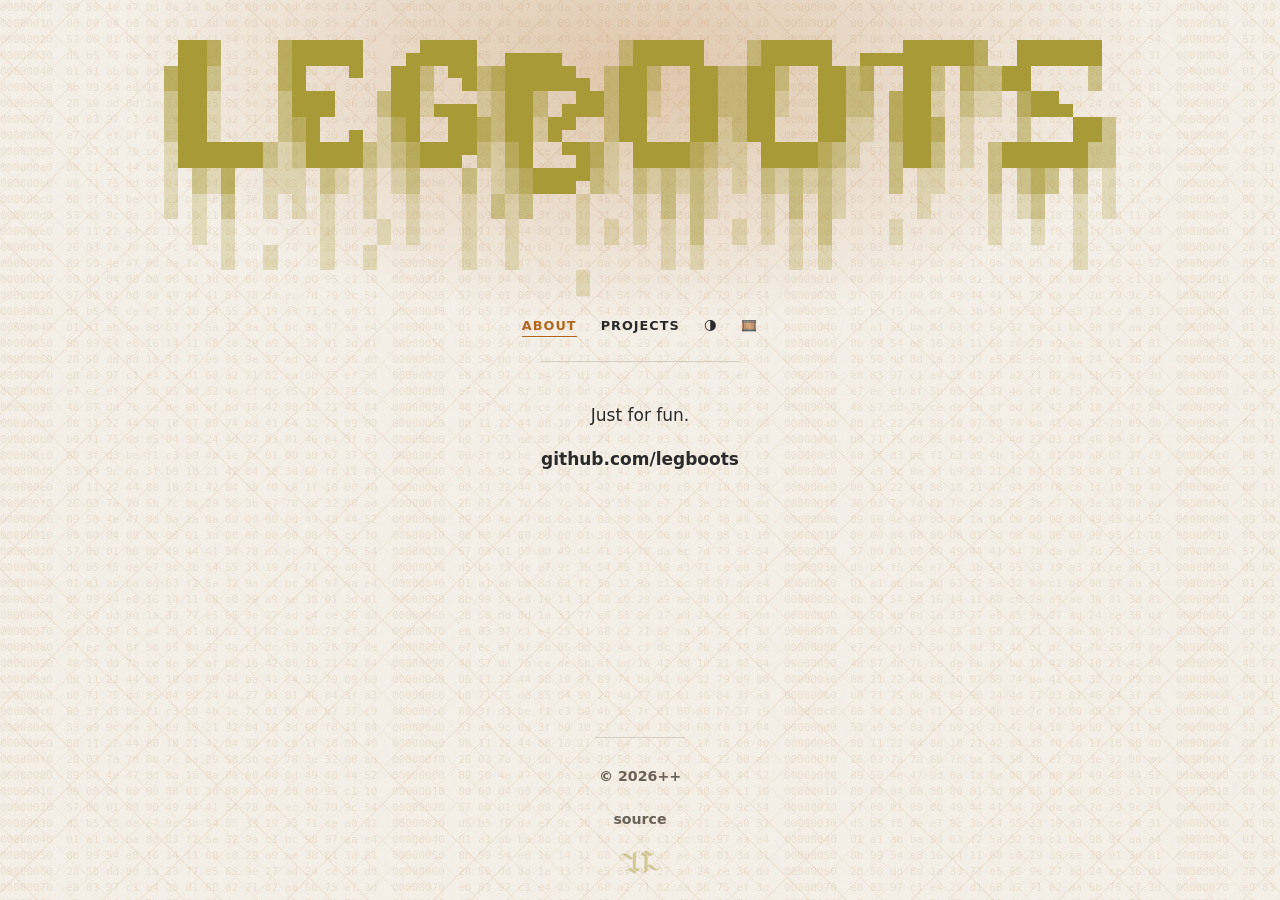
==== commit bf6f2928: "Add OpenGraph, Twitter card and canonical tags Both pages now advertise title, description, canonica" ====
--- a/src/index.html
+++ b/src/index.html
@@ -6,6 +6,15 @@
     <title>legboots</title>
     <meta name="description" content="Personal projects and assorted experiments.">
     <meta name="color-scheme" content="dark light">
+    <link rel="canonical" href="https://legboots.xyz/">
+    <meta property="og:site_name" content="legboots">
+    <meta property="og:title" content="legboots">
+    <meta property="og:description" content="Personal projects and assorted experiments.">
+    <meta property="og:type" content="website">
+    <meta property="og:url" content="https://legboots.xyz/">
+    <meta property="og:image" content="https://legboots.xyz/assets/legboots.png">
+    <meta name="twitter:card" content="summary_large_image">
+    <link rel="icon" href="assets/favicon.svg" type="image/svg+xml">
     <link rel="stylesheet" href="style.css">
     <link rel="stylesheet" href="effects.css">
 </head>
